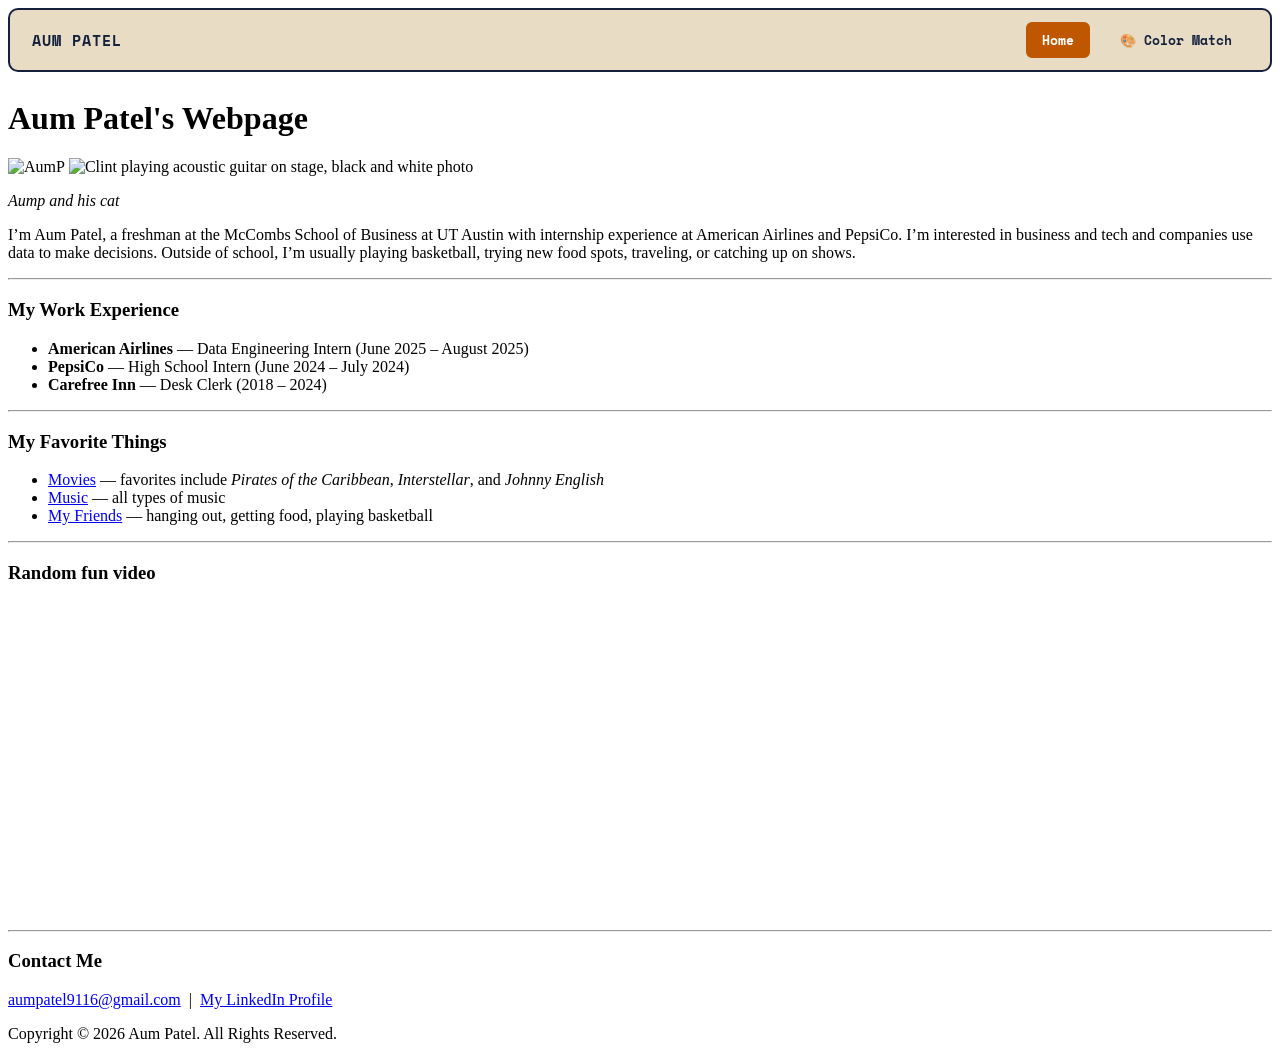
==== index.html @ 8c71ed05 "Create index.html" ====
<!DOCTYPE html>
<html>
<head>
  <!--The <title> tag is the name that shows up in the browser tab-->
  <title>Aum Patel's Webpage</title>

  <!--This line connects our HTML page to a separate CSS file called style.css.
      CSS controls how the page looks (colors, fonts, spacing).
      Keeping CSS in its own file is a best practice—it keeps HTML clean.-->
  <link rel="stylesheet" href="style.css">
  <link rel="preconnect" href="https://fonts.googleapis.com">
  <link href="https://fonts.googleapis.com/css2?family=Space+Mono:wght@400;700&family=Syne:wght@400;700;800&display=swap" rel="stylesheet">
  <style>
    .site-nav {
      display: flex;
      align-items: center;
      justify-content: space-between;
      background-color: #E8DCC4;
      border: 2.5px solid #14213D;
      border-radius: 10px;
      padding: 12px 22px;
      margin-bottom: 28px;
    }
    .site-nav .brand {
      font-family: 'Space Mono', monospace;
      font-weight: 700;
      font-size: 15px;
      color: #14213D;
      text-decoration: none;
      letter-spacing: 1px;
    }
    .nav-links {
      display: flex;
      gap: 14px;
      align-items: center;
    }
    .nav-links a {
      font-family: 'Space Mono', monospace;
      font-size: 13px;
      font-weight: 700;
      color: #14213D;
      text-decoration: none;
      padding: 6px 14px;
      border-radius: 6px;
      border: 2px solid transparent;
      transition: border-color .2s, background .2s, color .2s;
    }
    .nav-links a:hover {
      background: none;
      padding: 6px 14px;
    }
    .nav-links a.active,
    .nav-links a:hover {
      border-color: #BF5700;
      background-color: #BF5700;
      color: #FFFFFF;
    }
    @media (max-width: 600px) {
      .site-nav { flex-direction: column; gap: 10px; }
    }
  </style>
</head>

<body>

  <nav class="site-nav">
    <a class="brand" href="index.html">AUM PATEL</a>
    <div class="nav-links">
      <a href="index.html" class="active">Home</a>
      <a href="game.html">🎨 Color Match</a>
    </div>
  </nav>

  <!--This is the title at the top of the page-->
  <h1 class="page-title">Aum Patel's Webpage</h1>

  <!--Three photos in a horizontal row.
      The middle one is NOT actually me—see the caption below.
      Lesson for class: alt text should always be honest about what an image is.-->
  <div class="photo-row">
    <img class="row-photo"
         alt="AumP "
         src="unnamed.jpg" />
    <img class="row-photo"
         alt="Clint playing acoustic guitar on stage, black and white photo"
         src="https://static.vecteezy.com/system/resources/thumbnails/050/393/628/small_2x/cute-curious-gray-and-white-kitten-in-a-long-shot-photo.jpg" />
  </div>
  <p class="caption">
    <em>Aump and his cat</em>
  </p>

  <!--This is the About Me paragraph-->
  <p class="about-me">
    I’m Aum Patel, a freshman at the McCombs School of Business at UT Austin with internship experience at American Airlines and PepsiCo. I’m interested in business and tech and companies use data to make decisions. Outside of school, I’m usually playing basketball, trying new food spots, traveling, or catching up on shows.
  </p>

  <hr />

  <!--Work experience as a bulleted list-->
<h3>My Work Experience</h3>
<ul>
  <li><strong>American Airlines</strong> &mdash; Data Engineering Intern (June 2025 &ndash; August 2025)</li>
  <li><strong>PepsiCo</strong> &mdash; High School Intern (June 2024 &ndash; July 2024)</li>
  <li><strong>Carefree Inn</strong> &mdash; Desk Clerk (2018 &ndash; 2024)</li>
</ul>

<hr />

  <!--My Favorite Things: a bulleted list of links-->
<h3>My Favorite Things</h3>
<ul>
  <li>
    <a href="https://www.imdb.com/" target="_blank">Movies</a>
    &mdash; favorites include <em>Pirates of the Caribbean</em>, <em>Interstellar</em>, and <em>Johnny English</em>
  </li>
  <li>
    <a href="https://open.spotify.com/" target="_blank">Music</a>
    &mdash; all types of music
  </li>
  <li>
    <a href="https://www.instagram.com/" target="_blank">My Friends</a>
    &mdash; hanging out, getting food, playing basketball
  </li>
</ul>

<hr />

  <!--YouTube videos: each one is an iframe.
      Tip for students: to add your own, go to YouTube > Share > Embed,
      and copy the FULL iframe tag.-->
  <h3>Random fun video</h3>

  <div class="video-grid">

<iframe width="560" height="315" src="https://www.youtube.com/embed/L3tsYC5OYhQ?si=-v5Lk6flH-SBEfAQ" title="YouTube video player" frameborder="0" allow="accelerometer; autoplay; clipboard-write; encrypted-media; gyroscope; picture-in-picture; web-share" referrerpolicy="strict-origin-when-cross-origin" allowfullscreen></iframe>
  </div>

  <hr />

  <!--Contact section.
      The mailto: link opens the user's email program.
      LinkedIn opens in a new tab.-->
  <h3>Contact Me</h3>
  <p class="contact-line">
    <a href="mailto:aumpatel9116@gmail.com">aumpatel9116@gmail.com</a>
    &nbsp;|&nbsp;
<a href="https://www.linkedin.com/in/aumpatel0" target="_blank">
  My LinkedIn Profile
</a>

  <!--Footer with copyright-->
  <footer class="page-footer">
    Copyright &copy; 2026 Aum Patel. All Rights Reserved.
  </footer>

</body>
</html>
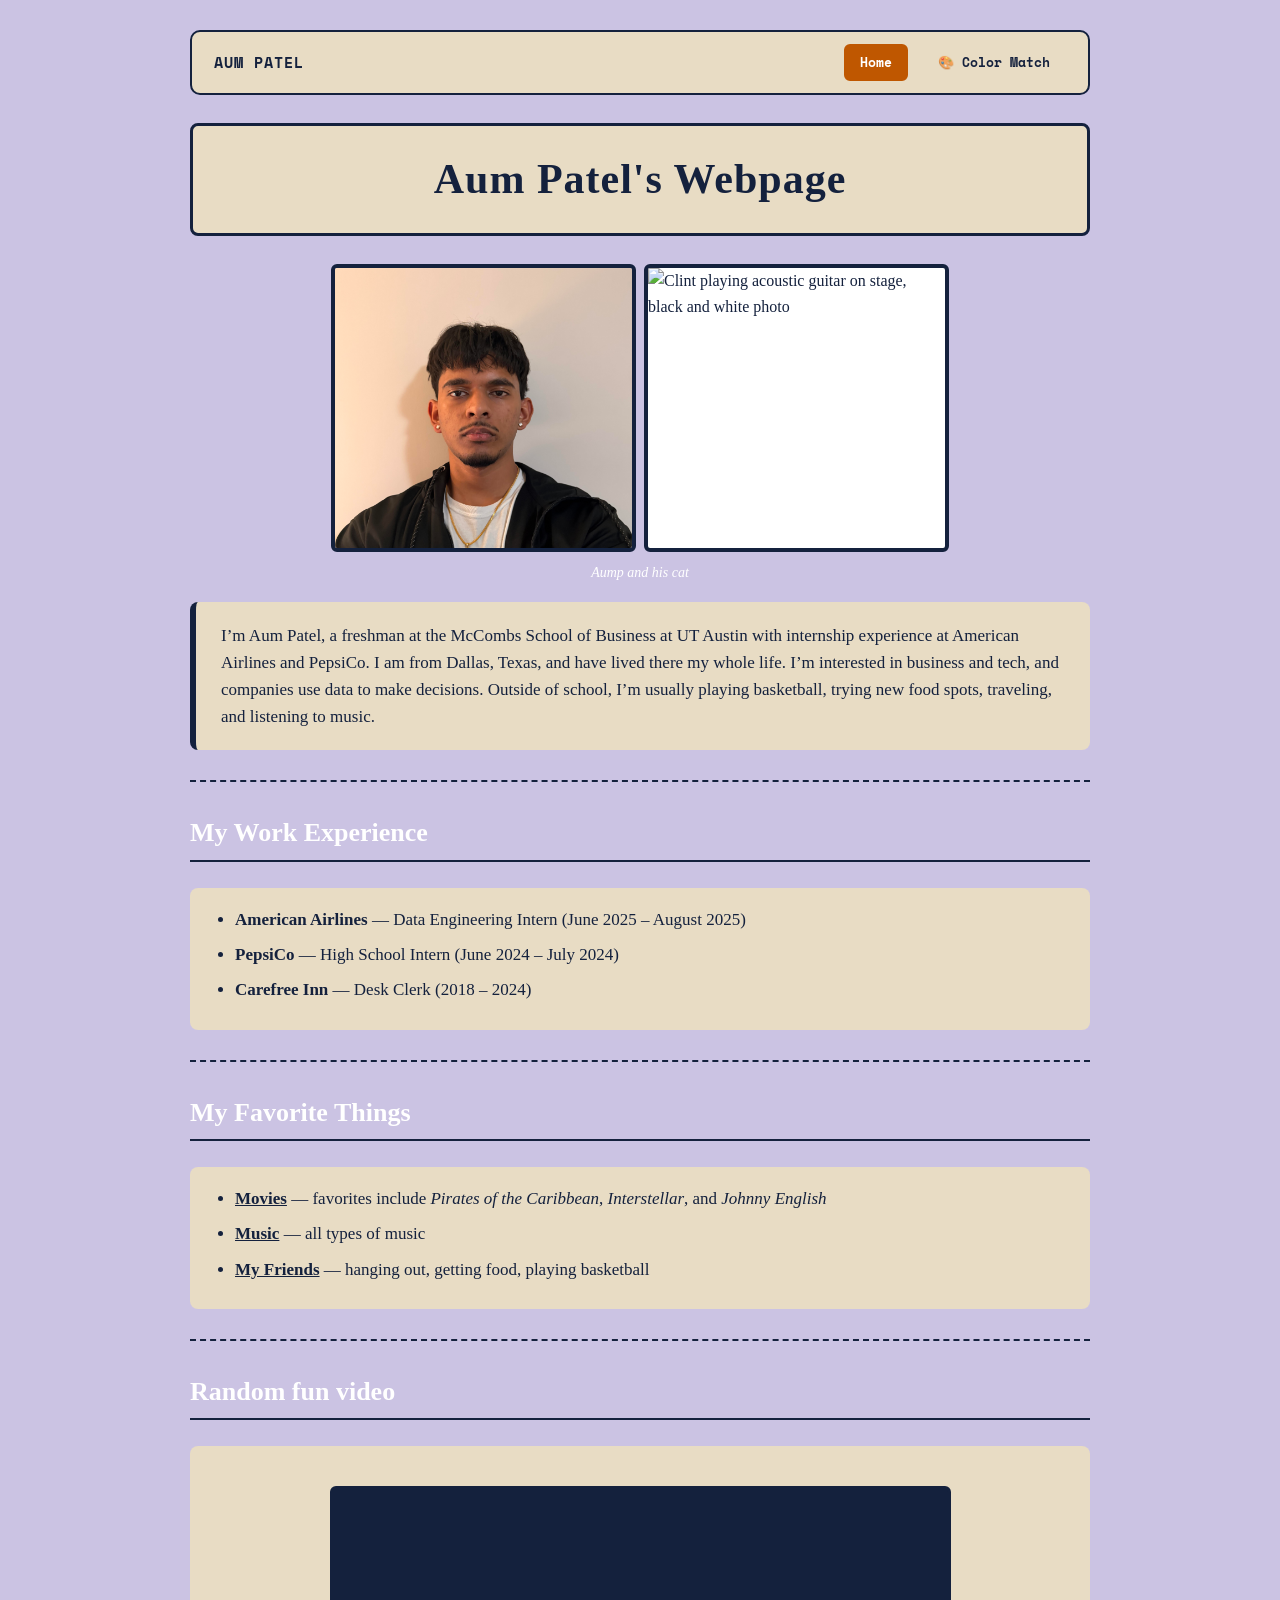
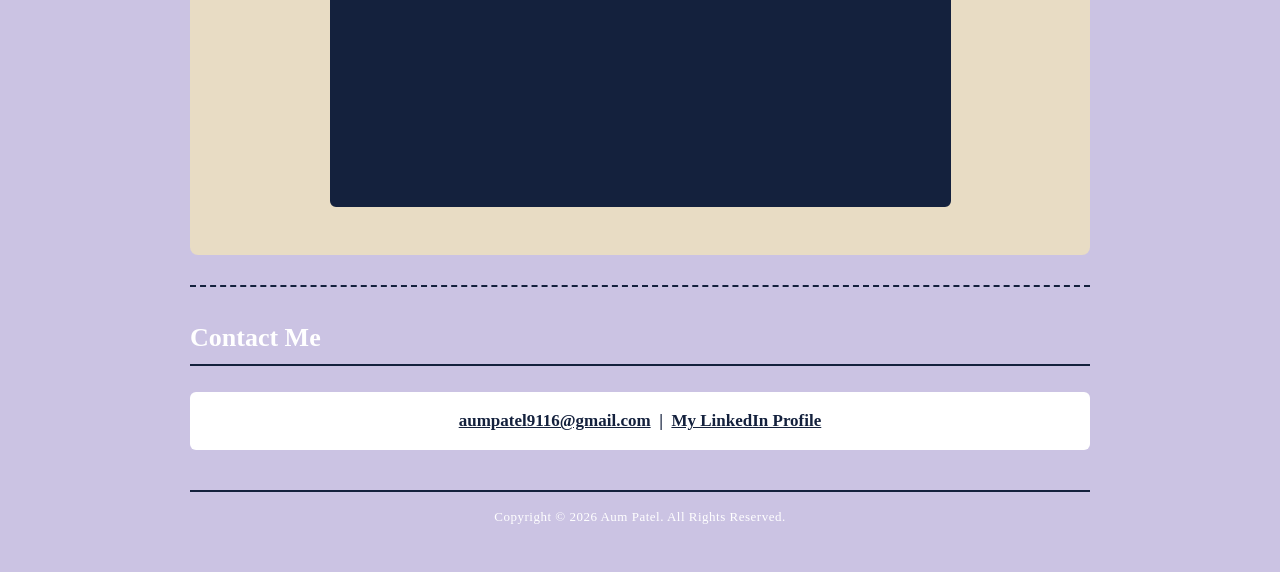
==== commit c93e8c45: "Update index.html" ====
--- a/index.html
+++ b/index.html
@@ -92,7 +92,7 @@
 
   <!--This is the About Me paragraph-->
   <p class="about-me">
-    I’m Aum Patel, a freshman at the McCombs School of Business at UT Austin with internship experience at American Airlines and PepsiCo. I’m interested in business and tech and companies use data to make decisions. Outside of school, I’m usually playing basketball, trying new food spots, traveling, or catching up on shows.
+    I’m Aum Patel, a freshman at the McCombs School of Business at UT Austin with internship experience at American Airlines and PepsiCo. I am from Dallas, Texas, and have lived there my whole life. I’m interested in business and tech, and companies use data to make decisions. Outside of school, I’m usually playing basketball, trying new food spots, traveling, and listening to music.
   </p>
 
   <hr />
--- a/style.css
+++ b/style.css
@@ -0,0 +1,191 @@
+/* ============================================================
+   Aum Patel's Webpage - style.css
+   ============================================================
+   Color palette (UT Austin inspired):
+   - Burnt orange: #BF5700  (primary background)
+   - Navy:        #14213D   (primary text)
+   - Khaki:       #E8DCC4   (cards / content panels)
+   - White:       #FFFFFF   (highlights and contrast)
+   ============================================================ */
+
+/* ---- Page basics ---- */
+body {
+  background-color: #CBC3E3;          /* burnt orange background */
+  color: #14213D;                     /* navy text for contrast  */
+  font-family: Georgia, "Times New Roman", serif;
+  max-width: 900px;
+  margin: 0 auto;                     /* centers the whole page  */
+  padding: 30px 20px;
+  line-height: 1.6;
+}
+
+/* ---- Page title ---- */
+.page-title {
+  text-align: center;
+  color: #14213D;                     /* navy title */
+  background-color: #E8DCC4;          /* khaki bar behind title */
+  font-size: 42px;
+  font-weight: bold;
+  padding: 20px;
+  border: 3px solid #14213D;
+  border-radius: 8px;
+  letter-spacing: 1px;
+}
+
+/* ---- Photo row at top: three images side-by-side ---- */
+.photo-row {
+  display: flex;                      /* puts items in a row */
+  justify-content: center;            /* centers them horizontally */
+  align-items: stretch;
+  gap: 8px;                           /* small space between photos */
+  margin: 20px 0 10px 0;
+}
+
+.row-photo {
+  width: 33%;                         /* each photo takes ~one-third */
+  height: 280px;                      /* all photos same height */
+  object-fit: cover;                  /* crop to fill, no distortion */
+  border: 4px solid #14213D;          /* navy frame */
+  border-radius: 6px;
+  background-color: #FFFFFF;
+}
+
+/* ---- Section headings (Fall 2026 Schedule, Videos, etc.) ---- */
+h3 {
+  color: #FFFFFF;                     /* white headings on orange */
+  font-size: 26px;
+  border-bottom: 2px solid #14213D;
+  padding-bottom: 6px;
+  margin-top: 30px;
+}
+
+/* ---- About Me paragraph ---- */
+.about-me {
+  background-color: #E8DCC4;          /* khaki "card" */
+  color: #14213D;
+  padding: 20px 25px;
+  border-radius: 8px;
+  border-left: 6px solid #14213D;
+  font-size: 17px;
+}
+
+/* ---- Resume line ---- */
+.resume-line {
+  text-align: center;
+  background-color: #FFFFFF;
+  color: #14213D;
+  padding: 12px;
+  border-radius: 6px;
+  font-size: 18px;
+  font-weight: bold;
+}
+
+/* ---- Captions under photos ---- */
+.caption {
+  text-align: center;
+  color: #FFFFFF;
+  font-size: 14px;
+  margin-top: 0;
+  padding: 0 20px;
+}
+
+/* ---- Lists ---- */
+ol, ul {
+  background-color: #E8DCC4;
+  color: #14213D;
+  padding: 18px 18px 18px 45px;       /* extra left padding for bullets */
+  border-radius: 8px;
+  font-size: 17px;
+}
+
+li {
+  margin-bottom: 8px;
+}
+
+/* ---- Links ---- */
+a {
+  color: #14213D;
+  font-weight: bold;
+  text-decoration: underline;
+}
+
+a:hover {
+  color: #BF5700;
+  background-color: #FFFFFF;
+  padding: 1px 3px;
+  border-radius: 3px;
+}
+
+/* ---- Horizontal rules ---- */
+hr {
+  border: none;
+  border-top: 2px dashed #14213D;
+  margin: 30px 0;
+}
+
+/* ---- Video grid: 2 videos per row ---- */
+.video-grid {
+  justify-items: center;
+  text-align:center;
+  background-color: #E8DCC4;
+  padding: 40px;
+  border-radius: 8px;
+}
+
+.video-grid iframe {
+  width: 75%;
+  justify-items: center;
+  text-align:center;
+  border: 3px solid #14213D;
+  border-radius: 6px;
+  background-color: #14213D;
+}
+
+/* ---- Contact line ---- */
+.contact-line {
+  text-align: center;
+  background-color: #FFFFFF;
+  color: #14213D;
+  padding: 15px;
+  border-radius: 6px;
+  font-size: 17px;
+  font-weight: bold;
+}
+
+/* ---- Footer ---- */
+.page-footer {
+  text-align: center;
+  color: #FFFFFF;
+  font-size: 13px;
+  margin-top: 40px;
+  padding: 15px;
+  border-top: 2px solid #14213D;
+  letter-spacing: 0.5px;
+}
+
+/* ---- Mobile / smaller screens ---- */
+@media (max-width: 700px) {
+  .video-grid {
+    grid-template-columns: 1fr;
+  }
+
+  .page-title {
+    font-size: 30px;
+  }
+
+  /* Stack the photos vertically on small screens */
+  .photo-row {
+    flex-direction: column;
+    align-items: center;
+  }
+
+  .row-photo {
+    width: 90%;
+    height: 250px;
+  }
+
+  /* Stack contact links on small screens */
+  .contact-line {
+    font-size: 15px;
+  }
+}
